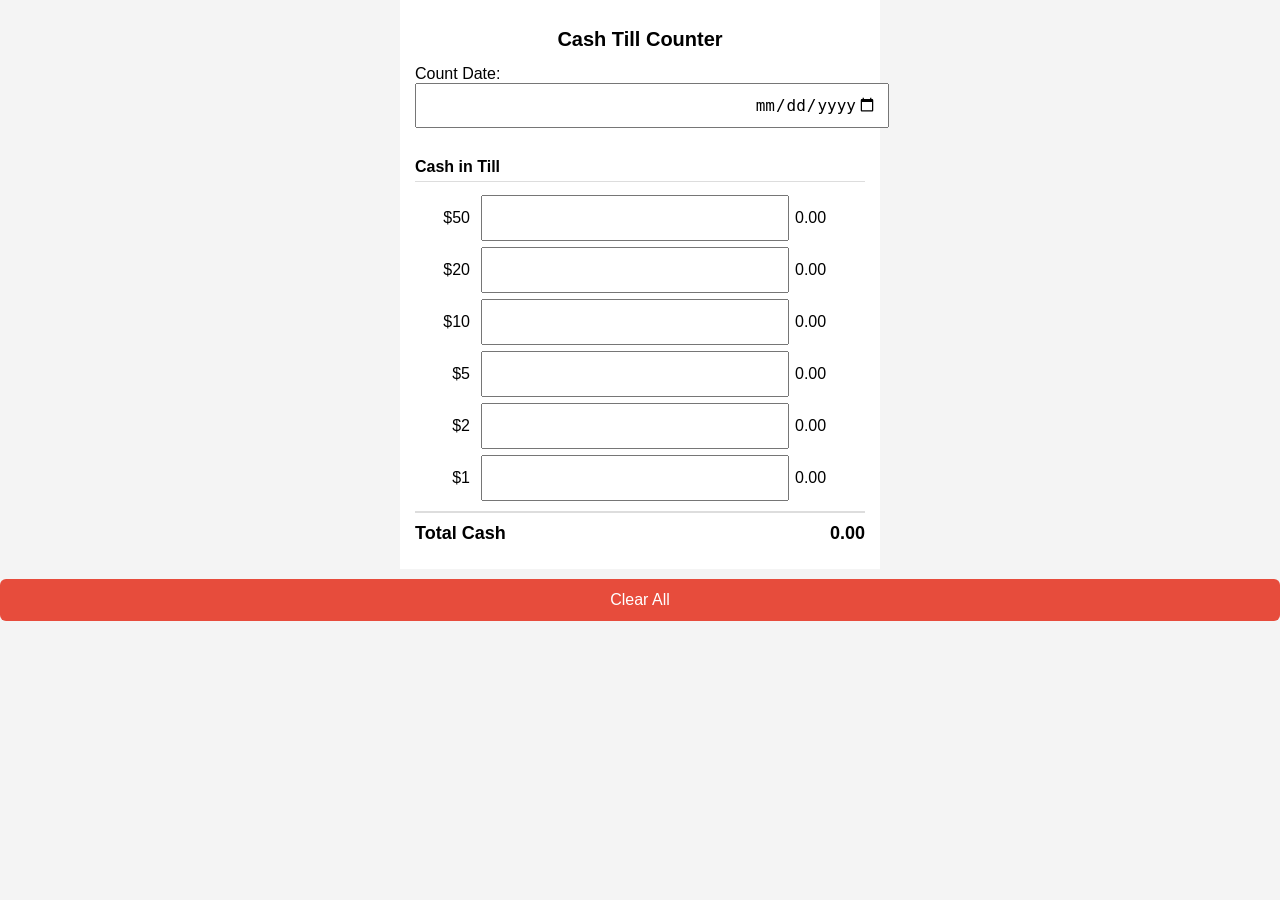
==== index.html @ 295601c7 "Drop $100 note and all coin denominations from till counter Only $50/$20/$10/$5/$2/$1 notes are actu" ====
<!DOCTYPE html>
<html lang="en">
<meta name="viewport" content="width=device-width, initial-scale=1.0">

<head>
    <meta charset="UTF-8">
    <title>Cash Till Counter</title>
    <link rel="stylesheet" href="css/styles.css">
</head>

<body>
    <div class="container">
        <h1>Cash Till Counter</h1>

        <!-- DATE -->
        <label>Count Date:</label>
        <input type="date" inputmode="decimal" pattern="[0-9]*" id="date">

        <h2>Cash in Till</h2>

        <div class="cash-row">
            <label>$50</label>
            <input type="number" inputmode="decimal" pattern="[0-9]*" class="cashCount" data-value="50">
            <span class="lineTotal">0.00</span>
        </div>

        <div class="cash-row">
            <label>$20</label>
            <input type="number" inputmode="decimal" pattern="[0-9]*" class="cashCount" data-value="20">
            <span class="lineTotal">0.00</span>
        </div>

        <div class="cash-row">
            <label>$10</label>
            <input type="number" inputmode="decimal" pattern="[0-9]*" class="cashCount" data-value="10">
            <span class="lineTotal">0.00</span>
        </div>

        <div class="cash-row">
            <label>$5</label>
            <input type="number" inputmode="decimal" pattern="[0-9]*" class="cashCount" data-value="5">
            <span class="lineTotal">0.00</span>
        </div>

        <div class="cash-row">
            <label>$2</label>
            <input type="number" inputmode="decimal" pattern="[0-9]*" class="cashCount" data-value="2">
            <span class="lineTotal">0.00</span>
        </div>

        <div class="cash-row">
            <label>$1</label>
            <input type="number" inputmode="decimal" pattern="[0-9]*" class="cashCount" data-value="1">
            <span class="lineTotal">0.00</span>
        </div>

        <div class="total sticky-total">
            <span>Total Cash</span>
            <span id="cashTotal">0.00</span>
        </div>

    </div>
    <button id="clearBtn">Clear All</button>
    <script src="js/app.js"></script>
</body>

</html>
---- css/styles.css ----
body {
  font-family: Arial, sans-serif;
  background: #f4f4f4;
  margin: 0;
}

/* CONTAINER */
.container {
  width: 100%;
  max-width: 480px;
  margin: auto;
  background: white;
  padding: 15px;
  box-sizing: border-box;
}

/* HEADINGS */
h1 {
  font-size: 20px;
  text-align: center;
}

h2 {
  font-size: 16px;
  margin-top: 20px;
  border-bottom: 1px solid #ddd;
  padding-bottom: 5px;
}

/* ROW LAYOUT */
.row {
  display: grid;
  grid-template-columns: 1fr 90px 70px;
  gap: 8px;
  align-items: center;
  margin: 8px 0;
}

/* LABEL */
.row label {
  font-size: 14px;
}

/* INPUT */
input {
  font-size: 16px;
  padding: 12px;
  text-align: right;
  direction: ltr;
}

input::-webkit-clear-button {
  display: block;
}

.row input {
  width: 100%;
  padding: 10px;
  font-size: 16px !important;
  text-align: right;
  border: 1px solid #ccc;
  border-radius: 6px;
}

/* LINE TOTAL */
.row span {
  text-align: right;
  font-weight: bold;
  font-size: 14px;
}

/* TOTAL BAR */
.total {
  display: flex;
  justify-content: space-between;
  font-size: 18px;
  font-weight: bold;
  margin-top: 10px;
}

/* STICKY TOTAL (very useful) */
.sticky-total {
  position: sticky;
  bottom: 0;
  background: white;
  padding: 10px 0;
  border-top: 2px solid #ddd;
}

/* DIVIDER */
hr {
  margin: 15px 0;
}

/* DATE INPUT */
input[type="date"] {
  width: 100%;
  padding: 10px;
  font-size: 16px !important;
  margin-bottom: 10px;
}

/* SMALL SCREENS */
@media (max-width: 400px) {
  .row {
    grid-template-columns: 1fr 80px 60px;
  }
}

button {
  width: 100%;
  padding: 12px;
  font-size: 16px;
  margin-top: 10px;
  background: #e74c3c;
  color: white;
  border: none;
  border-radius: 6px;
}

/* CASH SECTION - tighter layout */
.cash-row {
  display: grid;
  grid-template-columns: 60px 1fr 70px;
  gap: 6px;
  align-items: center;
  margin: 6px 0;
}

/* Make denomination align right (closer to input) */
.cash-row label {
  text-align: right;
  padding-right: 5px;
}
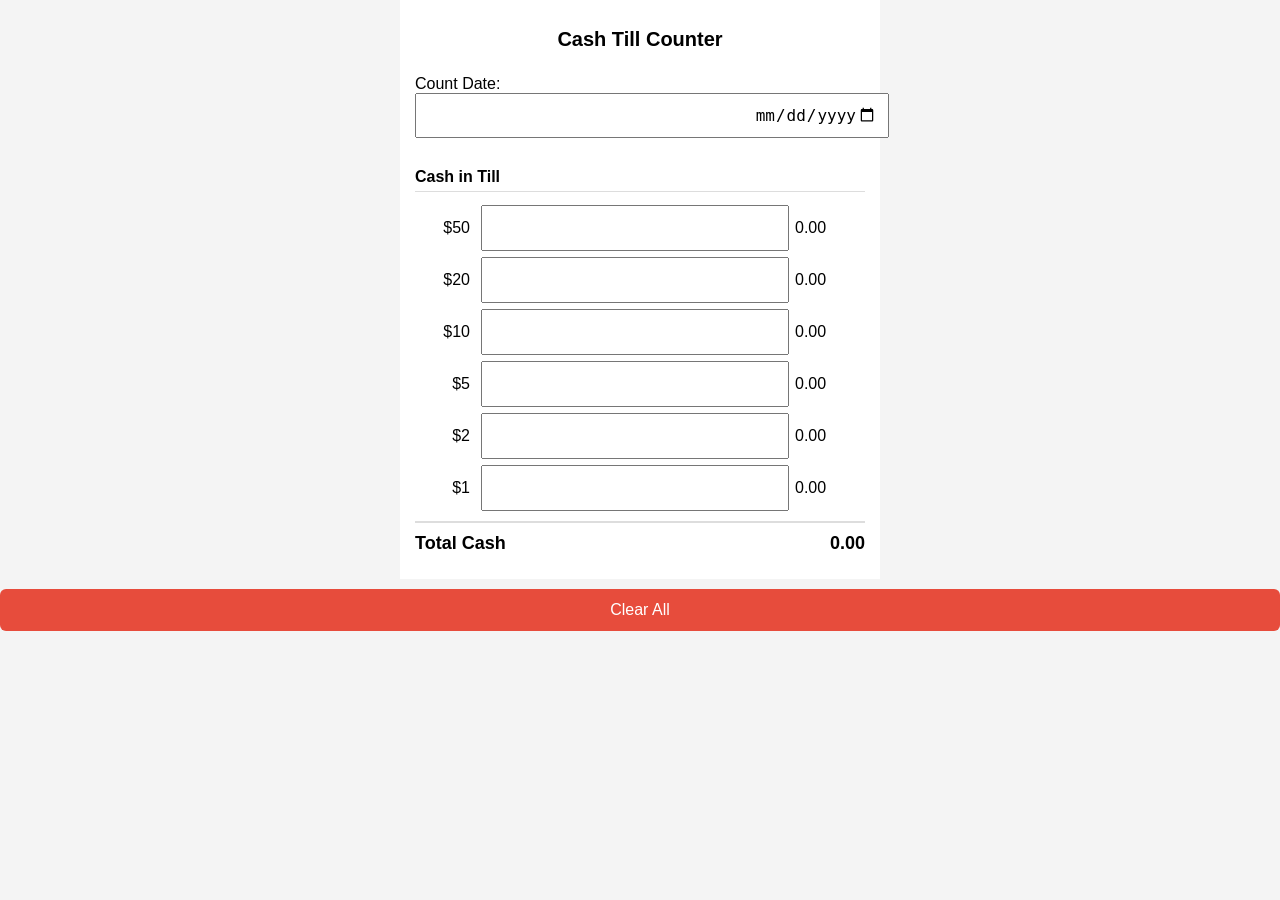
==== commit 7db3b7cc: "Pin Count Date to the top of the viewport while scrolling Mirrors the existing sticky total bar at t" ====
--- a/index.html
+++ b/index.html
@@ -13,8 +13,10 @@
         <h1>Cash Till Counter</h1>
 
         <!-- DATE -->
-        <label>Count Date:</label>
-        <input type="date" inputmode="decimal" pattern="[0-9]*" id="date">
+        <div class="sticky-date">
+            <label>Count Date:</label>
+            <input type="date" inputmode="decimal" pattern="[0-9]*" id="date">
+        </div>
 
         <h2>Cash in Till</h2>
 
--- a/css/styles.css
+++ b/css/styles.css
@@ -100,6 +100,15 @@
   margin-bottom: 10px;
 }
 
+/* STICKY DATE (stays visible while scrolling the count) */
+.sticky-date {
+  position: sticky;
+  top: 0;
+  background: white;
+  padding-top: 10px;
+  z-index: 10;
+}
+
 /* SMALL SCREENS */
 @media (max-width: 400px) {
   .row {
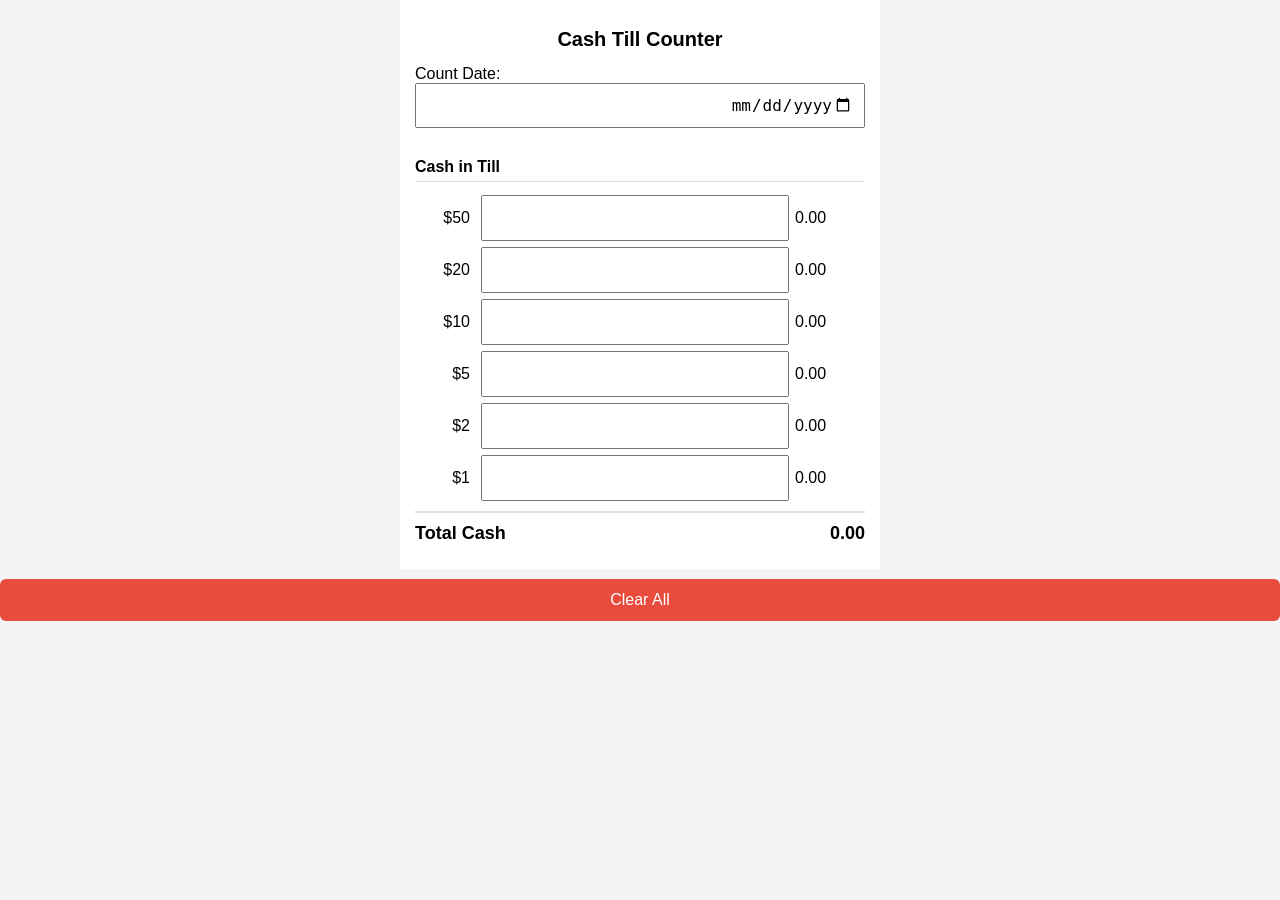
==== commit ef96616e: "Keep Count Date input inside the frame at every screen size Revert the sticky top-pinning from the p" ====
--- a/index.html
+++ b/index.html
@@ -13,10 +13,8 @@
         <h1>Cash Till Counter</h1>
 
         <!-- DATE -->
-        <div class="sticky-date">
-            <label>Count Date:</label>
-            <input type="date" inputmode="decimal" pattern="[0-9]*" id="date">
-        </div>
+        <label>Count Date:</label>
+        <input type="date" inputmode="decimal" pattern="[0-9]*" id="date">
 
         <h2>Cash in Till</h2>
 
--- a/css/styles.css
+++ b/css/styles.css
@@ -95,18 +95,10 @@
 /* DATE INPUT */
 input[type="date"] {
   width: 100%;
+  box-sizing: border-box;
   padding: 10px;
   font-size: 16px !important;
   margin-bottom: 10px;
-}
-
-/* STICKY DATE (stays visible while scrolling the count) */
-.sticky-date {
-  position: sticky;
-  top: 0;
-  background: white;
-  padding-top: 10px;
-  z-index: 10;
 }
 
 /* SMALL SCREENS */
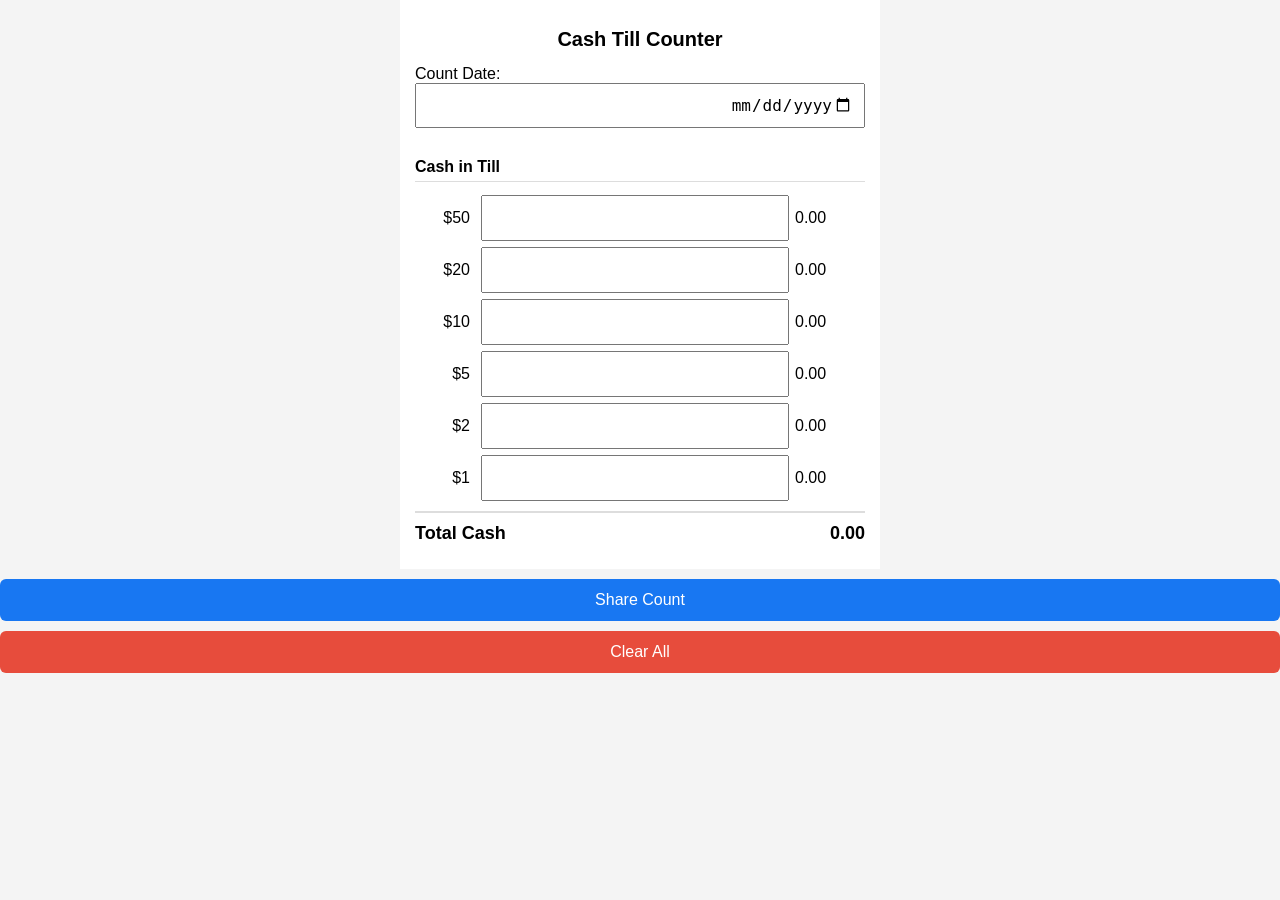
==== commit 8e844c23: "Add a Share Count button using the Web Share API Builds a text summary of the till count (date, non-" ====
--- a/index.html
+++ b/index.html
@@ -60,6 +60,7 @@
         </div>
 
     </div>
+    <button id="shareBtn" class="share-btn">Share Count</button>
     <button id="clearBtn">Clear All</button>
     <script src="js/app.js"></script>
 </body>
--- a/css/styles.css
+++ b/css/styles.css
@@ -119,6 +119,10 @@
   border-radius: 6px;
 }
 
+.share-btn {
+  background: #1877f2;
+}
+
 /* CASH SECTION - tighter layout */
 .cash-row {
   display: grid;
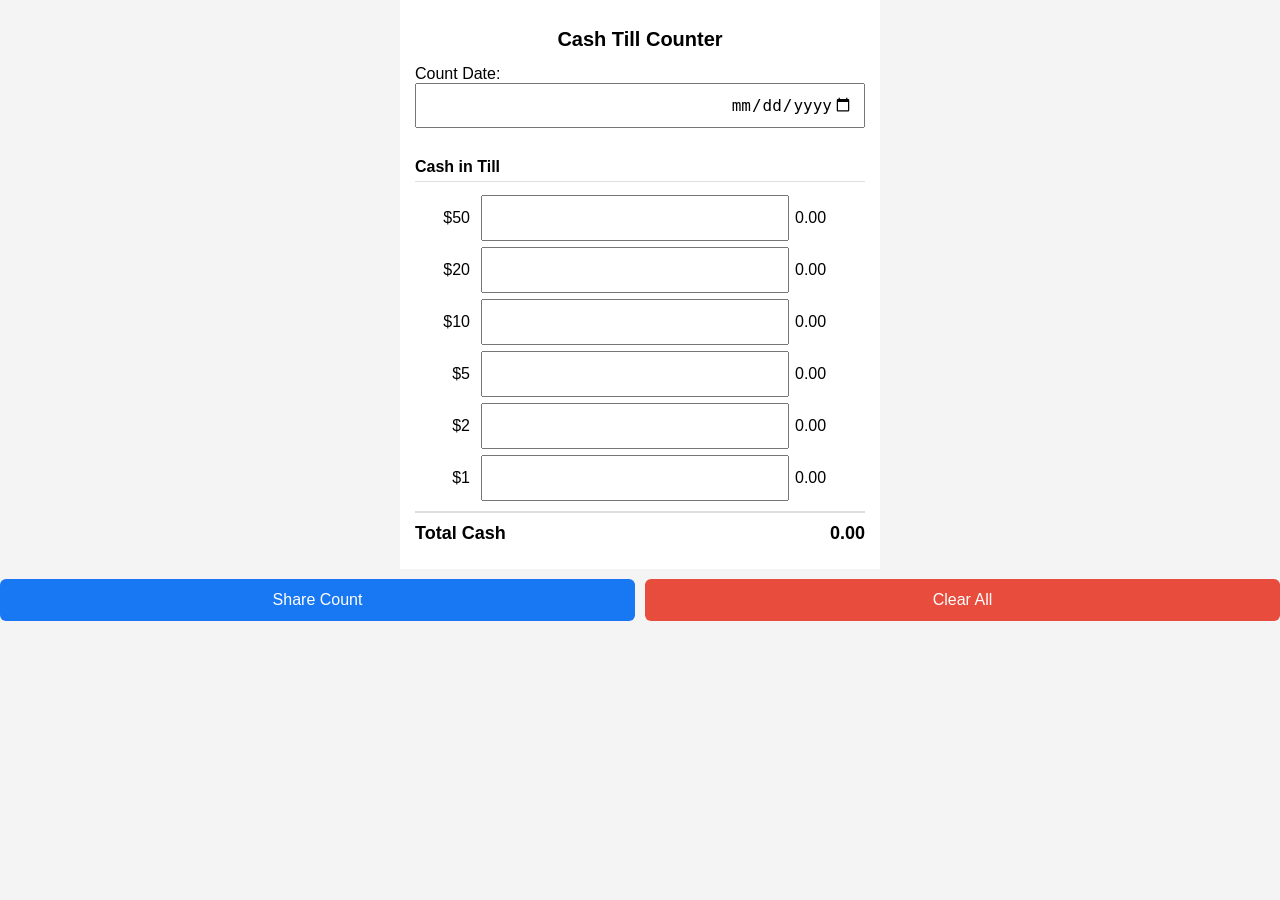
==== commit 87c51cb8: "Put Share Count and Clear All side by side Wraps the two buttons in a flex row so each takes half th" ====
--- a/index.html
+++ b/index.html
@@ -60,8 +60,10 @@
         </div>
 
     </div>
-    <button id="shareBtn" class="share-btn">Share Count</button>
-    <button id="clearBtn">Clear All</button>
+    <div class="button-row">
+        <button id="shareBtn" class="share-btn">Share Count</button>
+        <button id="clearBtn">Clear All</button>
+    </div>
     <script src="js/app.js"></script>
 </body>
 
--- a/css/styles.css
+++ b/css/styles.css
@@ -119,6 +119,15 @@
   border-radius: 6px;
 }
 
+.button-row {
+  display: flex;
+  gap: 10px;
+}
+
+.button-row button {
+  flex: 1;
+}
+
 .share-btn {
   background: #1877f2;
 }
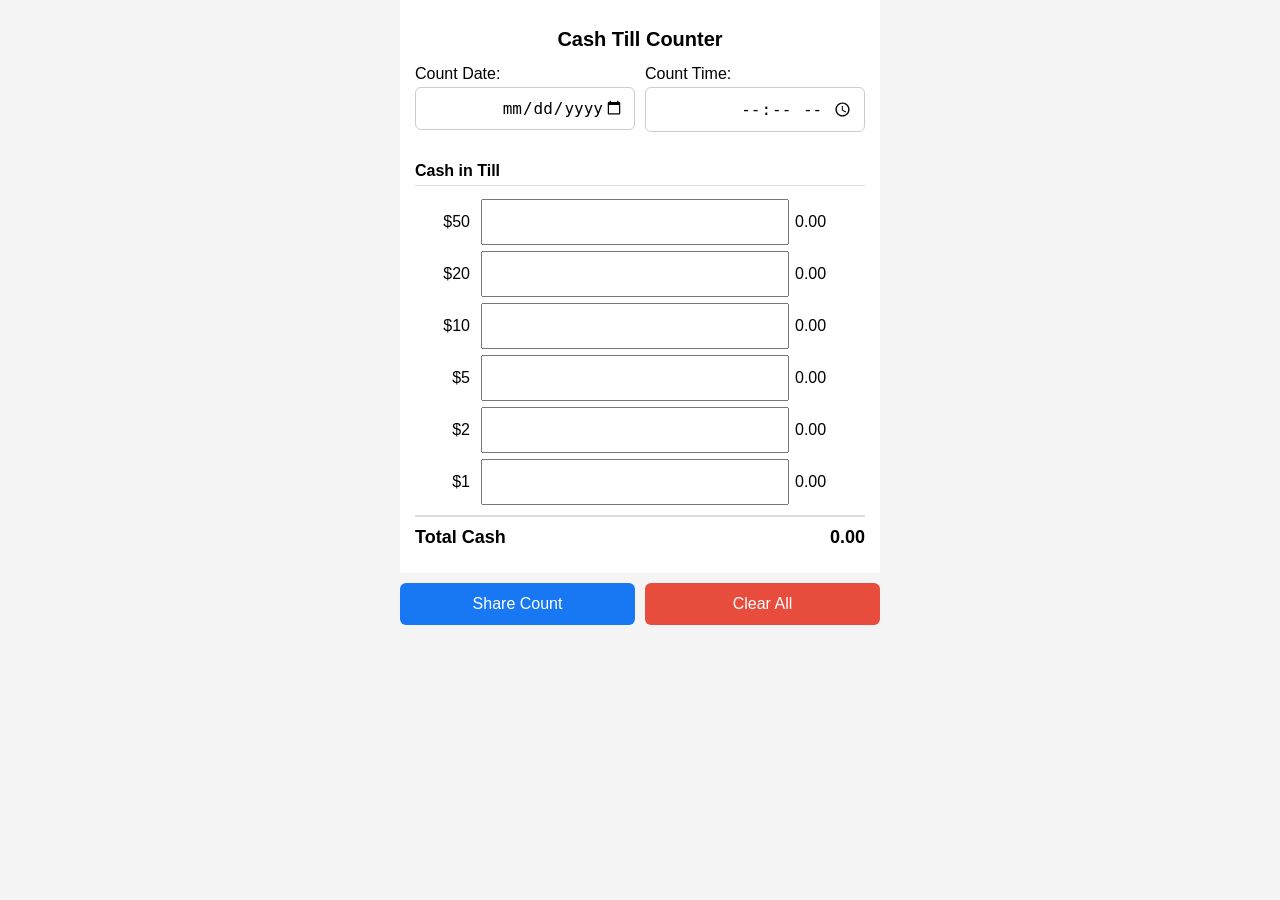
==== commit cded00a4: "Add Count Time and format the shared date as DD/MM/YYYY Add a Count Time field next to Count Date (s" ====
--- a/index.html
+++ b/index.html
@@ -12,9 +12,17 @@
     <div class="container">
         <h1>Cash Till Counter</h1>
 
-        <!-- DATE -->
-        <label>Count Date:</label>
-        <input type="date" inputmode="decimal" pattern="[0-9]*" id="date">
+        <!-- DATE / TIME -->
+        <div class="datetime-row">
+            <div class="datetime-field">
+                <label>Count Date:</label>
+                <input type="date" inputmode="decimal" pattern="[0-9]*" id="date">
+            </div>
+            <div class="datetime-field">
+                <label>Count Time:</label>
+                <input type="time" id="time">
+            </div>
+        </div>
 
         <h2>Cash in Till</h2>
 
--- a/css/styles.css
+++ b/css/styles.css
@@ -12,6 +12,7 @@
   background: white;
   padding: 15px;
   box-sizing: border-box;
+  overflow-x: hidden;
 }
 
 /* HEADINGS */
@@ -92,13 +93,36 @@
   margin: 15px 0;
 }
 
-/* DATE INPUT */
-input[type="date"] {
-  width: 100%;
-  box-sizing: border-box;
+/* DATE / TIME ROW */
+.datetime-row {
+  display: flex;
+  gap: 10px;
+}
+
+.datetime-field {
+  flex: 1;
+  min-width: 0;
+}
+
+.datetime-field label {
+  display: block;
+  margin-bottom: 4px;
+}
+
+/* DATE / TIME INPUTS */
+input[type="date"],
+input[type="time"] {
+  -webkit-appearance: none;
+  appearance: none;
+  width: 100% !important;
+  max-width: 100%;
+  min-width: 0;
+  box-sizing: border-box !important;
   padding: 10px;
   font-size: 16px !important;
   margin-bottom: 10px;
+  border: 1px solid #ccc;
+  border-radius: 6px;
 }
 
 /* SMALL SCREENS */
@@ -122,6 +146,10 @@
 .button-row {
   display: flex;
   gap: 10px;
+  width: 100%;
+  max-width: 480px;
+  margin: 0 auto;
+  box-sizing: border-box;
 }
 
 .button-row button {
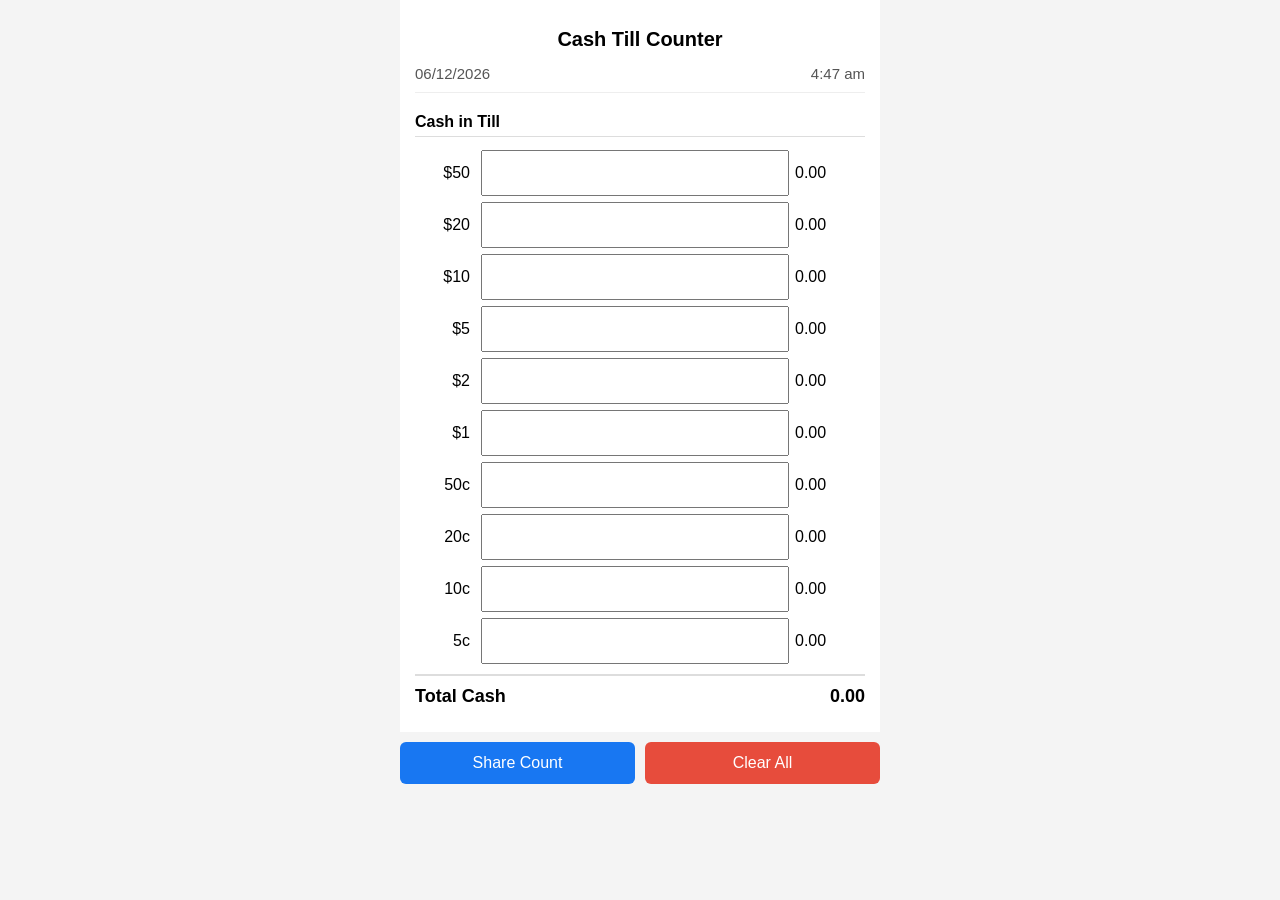
==== commit c338e71d: "Auto date/time from device clock, add 50c-5c coin rows Replace the date and time inputs with a live " ====
--- a/index.html
+++ b/index.html
@@ -12,16 +12,10 @@
     <div class="container">
         <h1>Cash Till Counter</h1>
 
-        <!-- DATE / TIME -->
+        <!-- DATE / TIME (auto, from device clock) -->
         <div class="datetime-row">
-            <div class="datetime-field">
-                <label>Count Date:</label>
-                <input type="date" inputmode="decimal" pattern="[0-9]*" id="date">
-            </div>
-            <div class="datetime-field">
-                <label>Count Time:</label>
-                <input type="time" id="time">
-            </div>
+            <span id="dateDisplay">--/--/----</span>
+            <span id="timeDisplay">--:--</span>
         </div>
 
         <h2>Cash in Till</h2>
@@ -62,6 +56,30 @@
             <span class="lineTotal">0.00</span>
         </div>
 
+        <div class="cash-row">
+            <label>50c</label>
+            <input type="number" inputmode="decimal" pattern="[0-9]*" class="cashCount" data-value="0.50">
+            <span class="lineTotal">0.00</span>
+        </div>
+
+        <div class="cash-row">
+            <label>20c</label>
+            <input type="number" inputmode="decimal" pattern="[0-9]*" class="cashCount" data-value="0.20">
+            <span class="lineTotal">0.00</span>
+        </div>
+
+        <div class="cash-row">
+            <label>10c</label>
+            <input type="number" inputmode="decimal" pattern="[0-9]*" class="cashCount" data-value="0.10">
+            <span class="lineTotal">0.00</span>
+        </div>
+
+        <div class="cash-row">
+            <label>5c</label>
+            <input type="number" inputmode="decimal" pattern="[0-9]*" class="cashCount" data-value="0.05">
+            <span class="lineTotal">0.00</span>
+        </div>
+
         <div class="total sticky-total">
             <span>Total Cash</span>
             <span id="cashTotal">0.00</span>
--- a/css/styles.css
+++ b/css/styles.css
@@ -93,36 +93,15 @@
   margin: 15px 0;
 }
 
-/* DATE / TIME ROW */
+/* DATE / TIME (auto, read-only display) */
 .datetime-row {
   display: flex;
+  justify-content: space-between;
   gap: 10px;
-}
-
-.datetime-field {
-  flex: 1;
-  min-width: 0;
-}
-
-.datetime-field label {
-  display: block;
-  margin-bottom: 4px;
-}
-
-/* DATE / TIME INPUTS */
-input[type="date"],
-input[type="time"] {
-  -webkit-appearance: none;
-  appearance: none;
-  width: 100% !important;
-  max-width: 100%;
-  min-width: 0;
-  box-sizing: border-box !important;
-  padding: 10px;
-  font-size: 16px !important;
-  margin-bottom: 10px;
-  border: 1px solid #ccc;
-  border-radius: 6px;
+  font-size: 15px;
+  color: #555;
+  padding-bottom: 10px;
+  border-bottom: 1px solid #eee;
 }
 
 /* SMALL SCREENS */
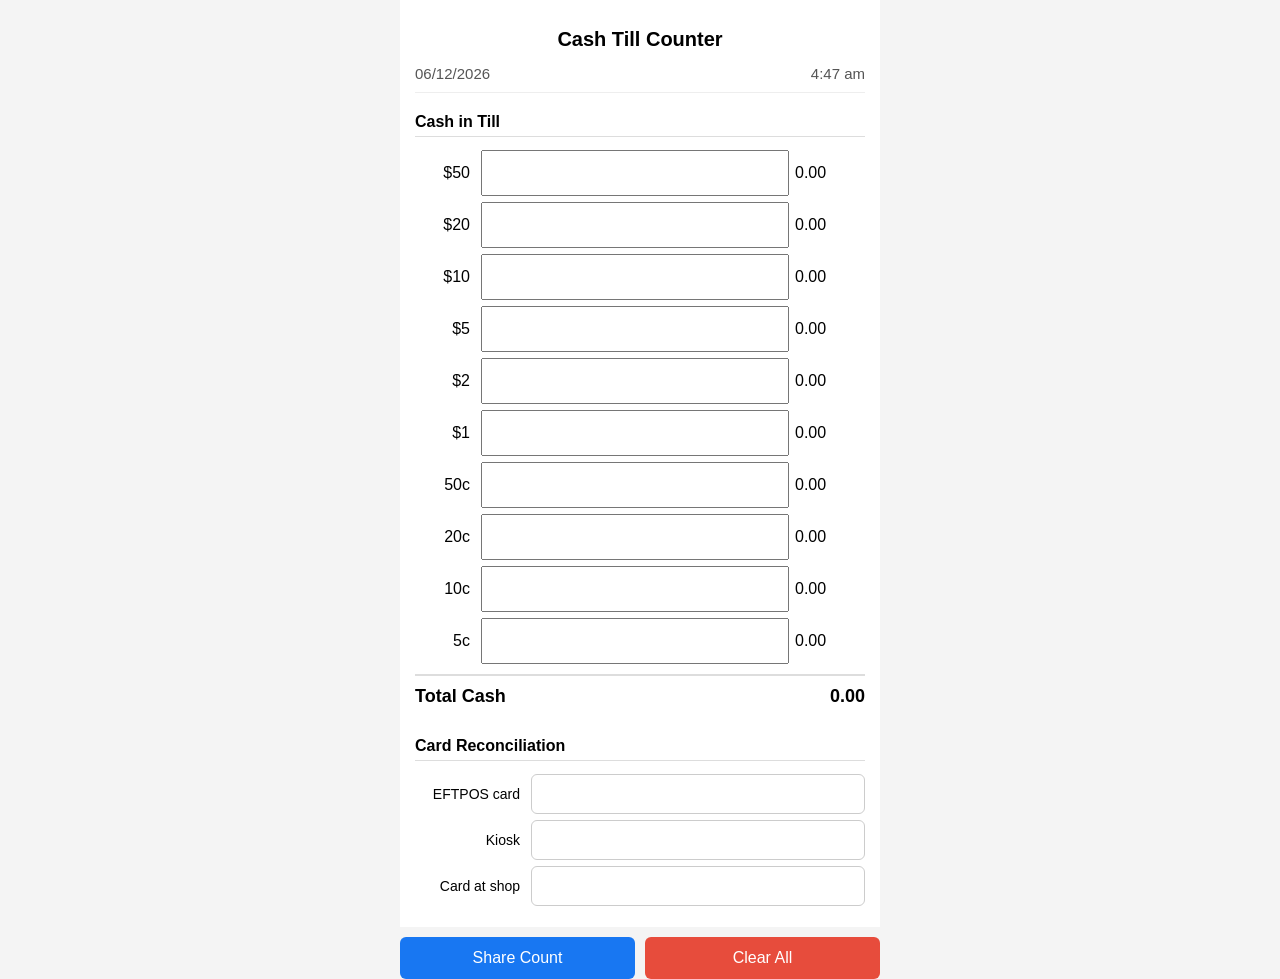
==== commit 99af2d03: "Add card reconciliation (EFTPOS + Kiosk vs Card at shop) Three amount fields for staff to fill in. T" ====
--- a/index.html
+++ b/index.html
@@ -85,6 +85,23 @@
             <span id="cashTotal">0.00</span>
         </div>
 
+        <h2>Card Reconciliation</h2>
+
+        <div class="card-row">
+            <label>EFTPOS card</label>
+            <input type="number" inputmode="decimal" step="0.01" min="0" class="cardAmount" id="eftpos">
+        </div>
+
+        <div class="card-row">
+            <label>Kiosk</label>
+            <input type="number" inputmode="decimal" step="0.01" min="0" class="cardAmount" id="kiosk">
+        </div>
+
+        <div class="card-row">
+            <label>Card at shop</label>
+            <input type="number" inputmode="decimal" step="0.01" min="0" class="cardAmount" id="cardAtShop">
+        </div>
+
     </div>
     <div class="button-row">
         <button id="shareBtn" class="share-btn">Share Count</button>
--- a/css/styles.css
+++ b/css/styles.css
@@ -148,6 +148,31 @@
   margin: 6px 0;
 }
 
+/* CARD RECONCILIATION - no line total column */
+.card-row {
+  display: grid;
+  grid-template-columns: 110px 1fr;
+  gap: 6px;
+  align-items: center;
+  margin: 6px 0;
+}
+
+.card-row label {
+  text-align: right;
+  padding-right: 5px;
+  font-size: 14px;
+}
+
+.card-row input {
+  width: 100%;
+  box-sizing: border-box;
+  padding: 10px;
+  font-size: 16px !important;
+  text-align: right;
+  border: 1px solid #ccc;
+  border-radius: 6px;
+}
+
 /* Make denomination align right (closer to input) */
 .cash-row label {
   text-align: right;
